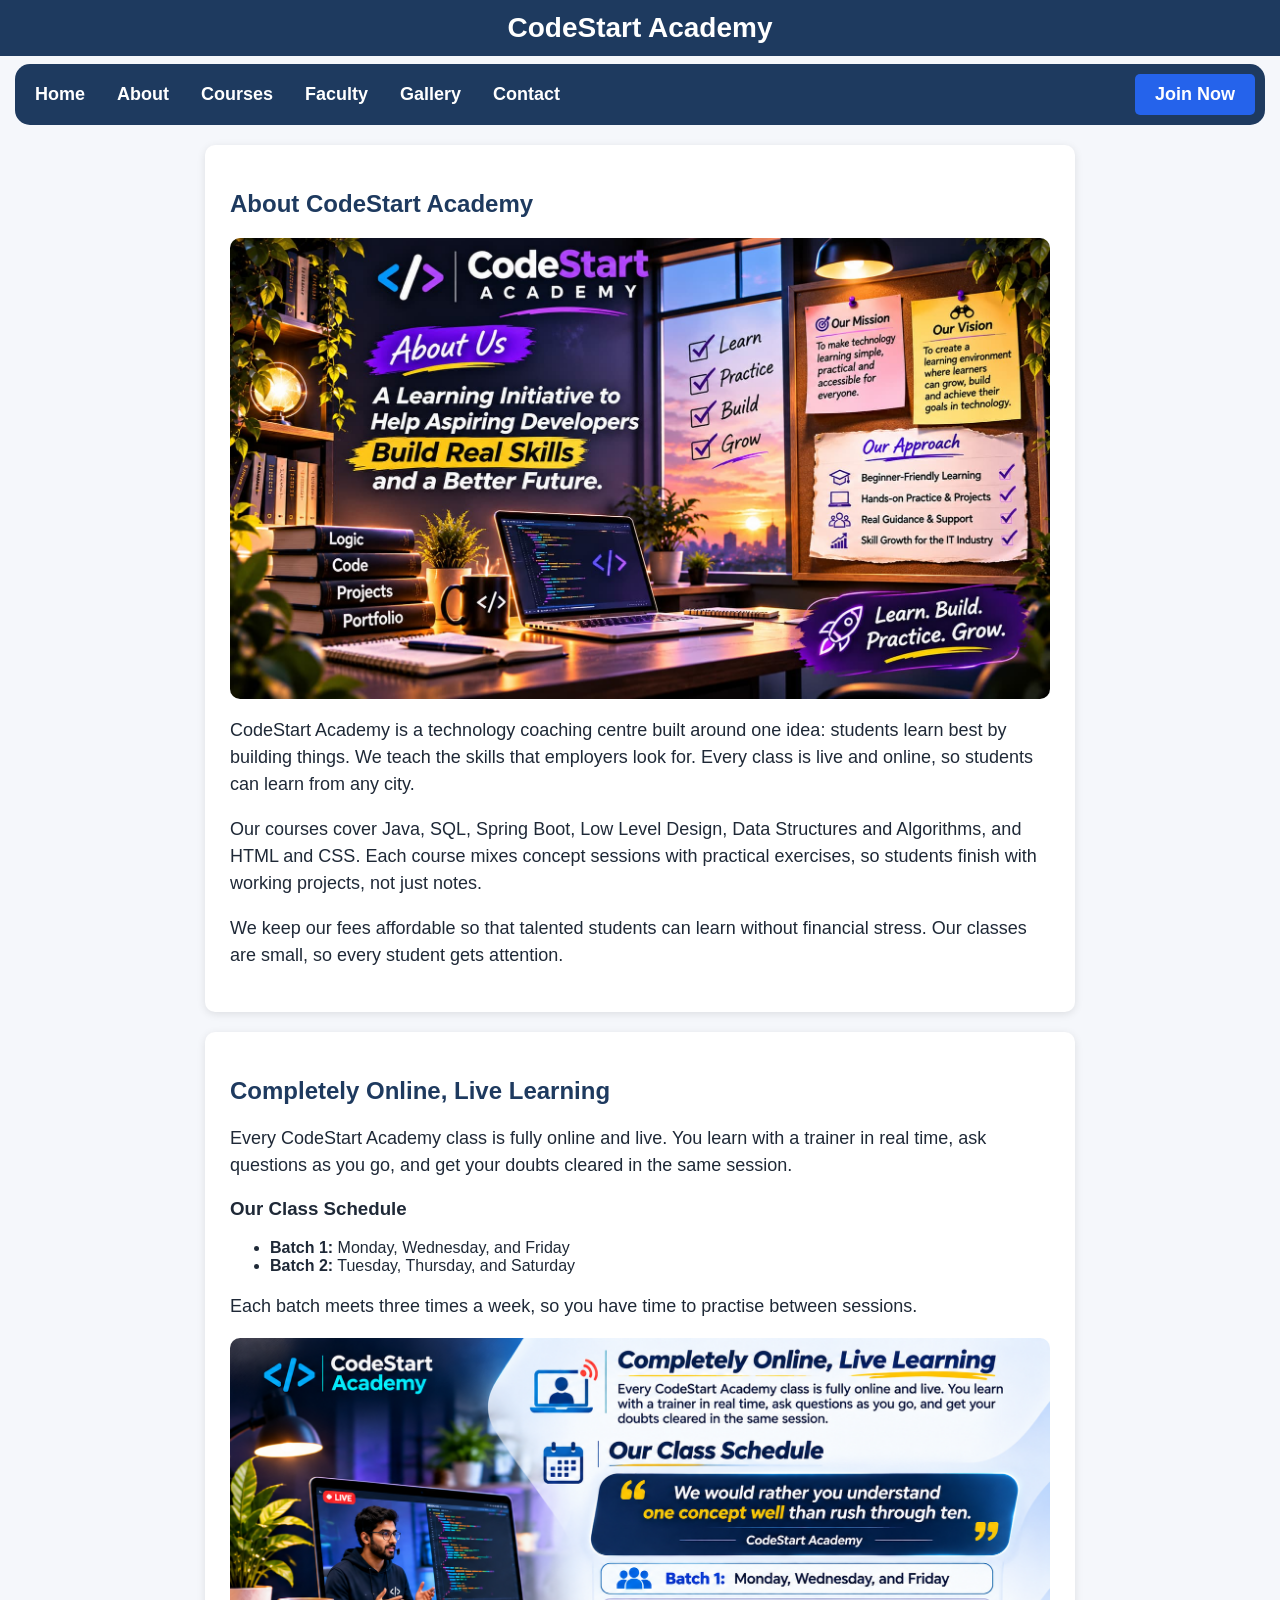
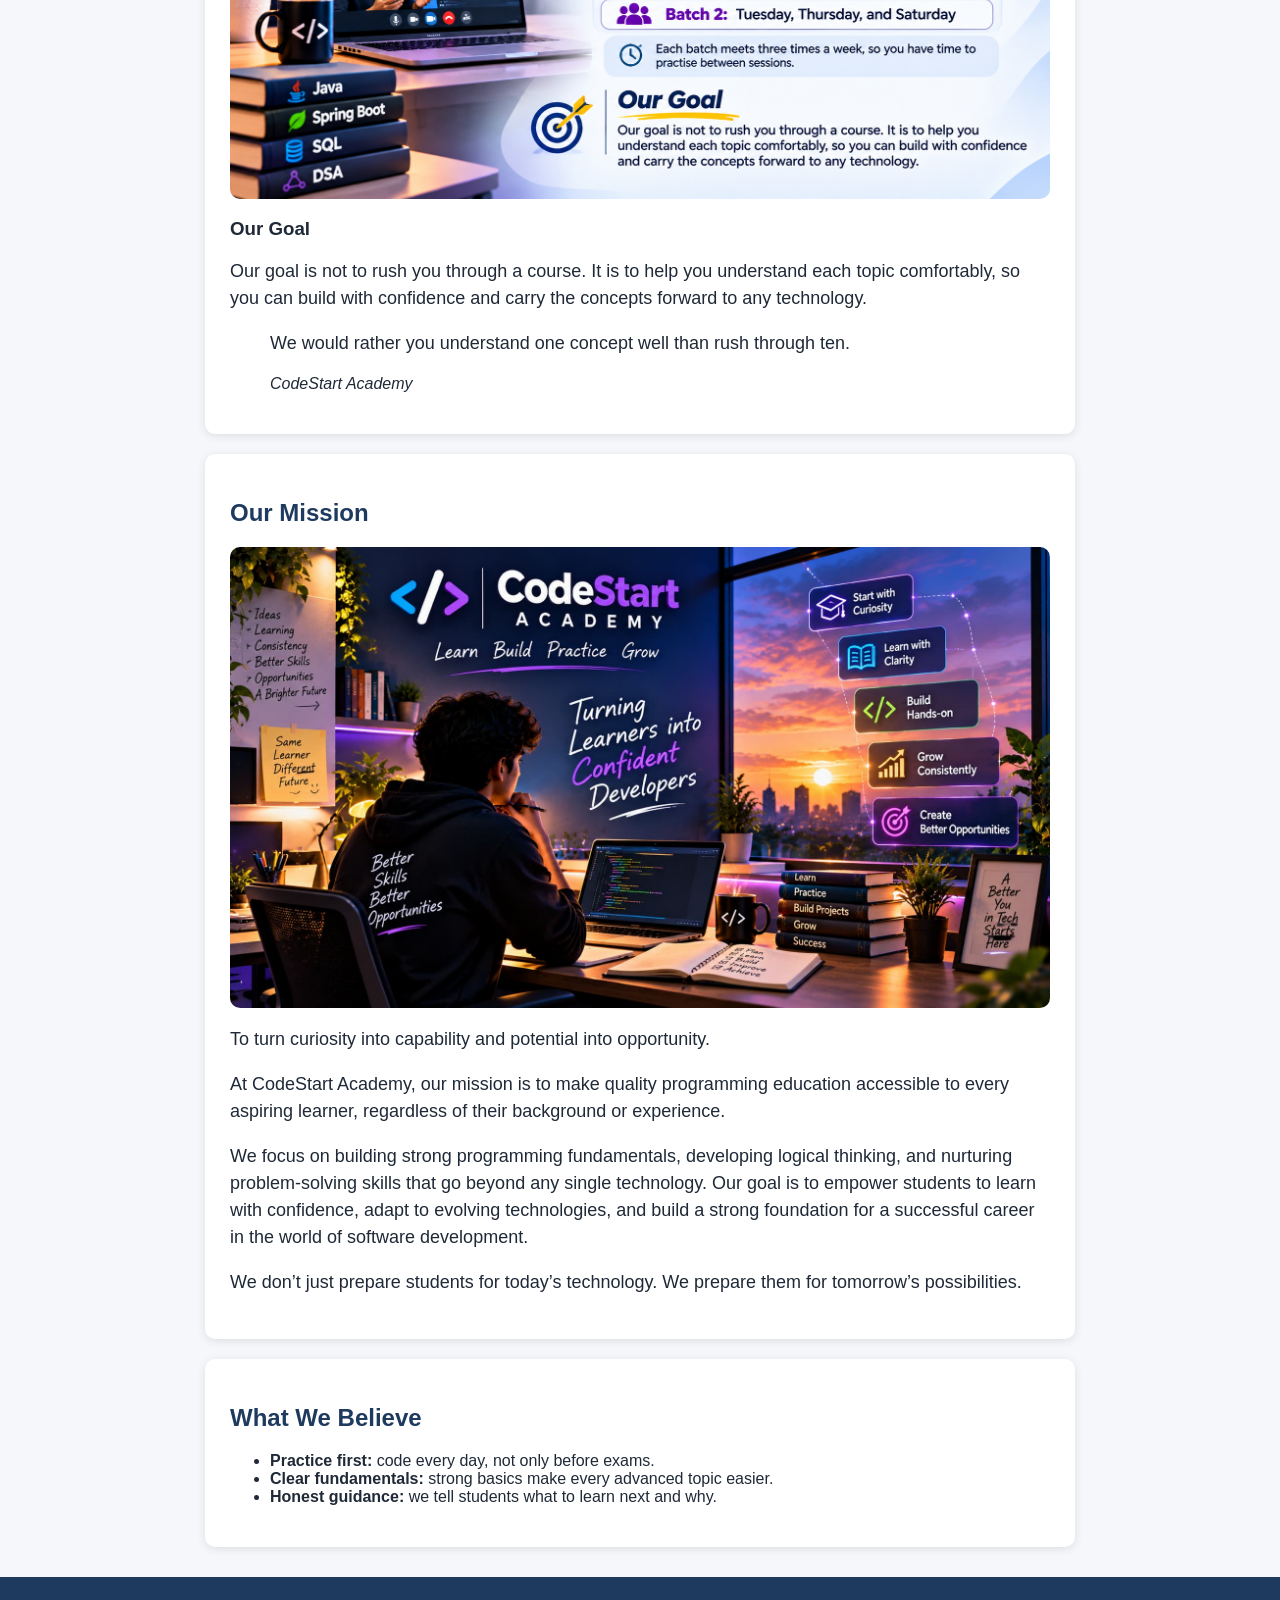
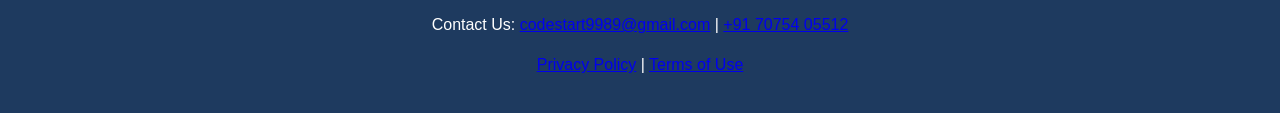
==== about.html @ 23aa97e8 "adding about the live classes" ====
<!DOCTYPE html>
<html lang="en">
  <head>
    <meta charset="UTF-8">
    <meta name="viewport" content="width=device-width, initial-scale=1.0">
    <meta name="description" content="About CodeStart Academy, our story, mission and values.">
    <title>About | CodeStart Academy</title>
    <link rel="stylesheet" href="style.css">
  </head>
  <body>
    <header>
      <h1>CodeStart Academy</h1>
    </header>

    <nav>
      <a href="index.html">Home</a>
      <a href="about.html" aria-current="page">About</a>
      <a href="courses.html">Courses</a>
      <a href="faculty.html">Faculty</a>
      <a href="gallery.html">Gallery</a>
      <a href="contact.html">Contact</a>
      <a href="contact.html" class="btn join-btn">Join Now</a>
    </nav>

    <main>
      <section>
        <h2>About CodeStart Academy</h2>
        <img src="images/about-team.jpg"
             alt="Students and trainer in a discussion at CodeStart Academy"
             width="900" height="400" class="hero-img">
        <p>CodeStart Academy is a technology coaching centre built around one idea: students learn best by building things. We teach the skills that employers look for. Every class is live and online, so students can learn from any city.</p>
        <p>Our courses cover Java, SQL, Spring Boot, Low Level Design, Data Structures and Algorithms, and HTML and CSS. Each course mixes concept sessions with practical exercises, so students finish with working projects, not just notes.</p>
        <p>We keep our fees affordable so that talented students can learn without financial stress. Our classes are small, so every student gets attention.</p>
      </section>

      <section>
        <h2>Completely Online, Live Learning</h2>
        <p>Every CodeStart Academy class is fully online and live. You learn with a trainer in real time, ask questions as you go, and get your doubts cleared in the same session.</p>

        <h3>Our Class Schedule</h3>
        <ul>
          <li><strong>Batch 1:</strong> Monday, Wednesday, and Friday</li>
          <li><strong>Batch 2:</strong> Tuesday, Thursday, and Saturday</li>
        </ul>
        <p>Each batch meets three times a week, so you have time to practise between sessions.</p>

        <img src="images/about-live-class.jpg"
             alt="Student attending a live online class on a laptop"
             width="900" height="400" class="hero-img">

        <h3>Our Goal</h3>
        <p>Our goal is not to rush you through a course. It is to help you understand each topic comfortably, so you can build with confidence and carry the concepts forward to any technology.</p>

        <blockquote class="quote">
          <p>We would rather you understand one concept well than rush through ten.</p>
          <cite>CodeStart Academy</cite>
        </blockquote>
      </section>

      <section>
        <h2>Our Mission</h2>
        <img src="images/about-classroom.jpg"
             alt="Student practising code on a laptop"
             width="900" height="400" class="hero-img">
        <p>To turn curiosity into capability and potential into opportunity.</p>
        <p>At CodeStart Academy, our mission is to make quality programming education accessible to every aspiring learner, regardless of their background or experience.</p>
        <p>We focus on building strong programming fundamentals, developing logical thinking, and nurturing problem-solving skills that go beyond any single technology. Our goal is to empower students to learn with confidence, adapt to evolving technologies, and build a strong foundation for a successful career in the world of software development.</p>
        <p>We don&rsquo;t just prepare students for today&rsquo;s technology. We prepare them for tomorrow&rsquo;s possibilities.</p>
      </section>

      <section>
        <h2>What We Believe</h2>
        <ul>
          <li><strong>Practice first:</strong> code every day, not only before exams.</li>
          <li><strong>Clear fundamentals:</strong> strong basics make every advanced topic easier.</li>
          <li><strong>Honest guidance:</strong> we tell students what to learn next and why.</li>
        </ul>
      </section>
    </main>

    <footer>
      <p>
        Contact Us:
        <a href="mailto:codestart9989@gmail.com">codestart9989@gmail.com</a> |
        <a href="tel:+917075405512">+91 70754 05512</a>
      </p>
      <p>
        <a href="privacy.html">Privacy Policy</a> |
        <a href="terms.html">Terms of Use</a>
      </p>
    </footer>
  </body>
</html>
---- style.css ----
*,
*::before,
*::after {
  box-sizing: border-box;
}

img,
iframe,
video {
  max-width: 100%;
  height: auto;
}
:root {
  --color-primary: #1e3a5f;
  --color-accent: #2563eb;
  --color-accent-dark: #1d4ed8;
  --color-highlight: #f59e0b;
  --color-text: #1f2937;
  --color-muted: #6b7280;
  --color-bg: #f5f7fb;
  --color-white: #ffffff;
}

body {
  background-color: var(--color-bg);
  color: var(--color-text);
  font-family: Arial, sans-serif;
  margin: 0;
}

header h1 {
  color: var(--color-white);
  background-color: var(--color-primary);
  padding: 20px;
  margin: 0 0 20px 0;
  font-size: 36px;
  font-weight: bold;
  text-align: center;
  font-family: Arial, sans-serif;
}

p {
  color: var(--color-text);
  font-size: 18px;
  line-height: 1.5;
}

nav {
  display: flex;
  flex-wrap: wrap;
  gap: 12px;
  justify-content: center;
  align-items: center;
  padding: 15px;
  background-color: var(--color-primary);
  border-radius: 15px;
  margin: 0 15px;
}

nav a {
  text-decoration: none;
  color: var(--color-white);
  font-size: 18px;
  font-weight: bold;
  padding: 10px;
  border-radius: 5px;
  transition: background-color 0.3s ease, color 0.3s ease;
}

nav a:hover {
  background-color: var(--color-accent);
  color: var(--color-white);
}

@media (max-width: 600px) {
  nav {
    flex-direction: row;
    flex-wrap: wrap;
    gap: 6px;
    margin: 0 8px;
    padding: 10px;
  }

  nav a {
    font-size: 15px;
    padding: 8px;
  }
}

main {
  max-width: 900px;
  margin: 0 auto;
  padding: 0 15px;
}

section {
  background-color: var(--color-white);
  padding: 25px;
  margin: 20px 0;
  border-radius: 10px;
  box-shadow: 0 2px 8px rgba(0, 0, 0, 0.1);
}

h2 {
  color: var(--color-primary);
}

button {
  background-color: var(--color-accent);
  color: var(--color-white);
  border: none;
  padding: 10px 20px;
  border-radius: 5px;
  cursor: pointer;
  font-size: 16px;
  transition: background-color 0.3s ease;
}

button:hover {
  background-color: var(--color-accent-dark);
}

.course-card {
  background-color: #e5e7eb;
  padding: 10px;
  border-radius: 10px;
  margin-bottom: 5px;
  transition: background-color 0.3s ease;
}

.course-card:hover {
  background-color: #d1fae5;
}

#courses ul {
  list-style-type: none;
  padding: 0;
}

.radio-options {
  display: flex;
  align-items: center;
  gap: 10px;
  margin-bottom: 10px;
}

.radio-options input {
  width: auto;
  margin: 0;
}

.radio-options label {
  display: inline;
  margin-bottom: 0;
}

img {
  max-width: 100%;
  height: auto;
}

input:not([type="radio"]) {
  width: 100%;
  box-sizing: border-box;
  padding: 10px;
  border: 1px solid #9ca3af;
  border-radius: 5px;
  margin-bottom: 15px;
}

input:focus {
  outline: none;
  border: 2px solid var(--color-accent);
}

label {
  display: block;
  margin-bottom: 5px;
}

form {
  width: 100%;
  max-width: 400px;
  box-sizing: border-box;
  margin: 0 auto;
  padding: 20px;
  border-radius: 10px;
  background-color: var(--color-white);
  box-shadow: 0 2px 8px rgba(0, 0, 0, 0.1);
}

footer {
  text-align: center;
  padding: 20px;
  margin-top: 30px;
  background-color: var(--color-primary);
  color: var(--color-white);
}

footer p {
  color: var(--color-white);
  font-size: 16px;
}
.form-group {
  margin-bottom: 15px;
}

fieldset {
  border: 1px solid #d1d5db;
  border-radius: 8px;
  padding: 15px;
  margin: 0 0 15px 0;
}

legend {
  font-weight: bold;
  color: var(--color-primary);
  padding: 0 5px;
}
.whatsapp-float {
  position: fixed;
  bottom: 20px;
  right: 20px;
  z-index: 1000;
  background-color: #25d366;
  color: var(--color-white);
  padding: 12px 18px;
  border-radius: 30px;
  font-weight: bold;
  text-decoration: none;
  box-shadow: 0 4px 12px rgba(0, 0, 0, 0.25);
}

.whatsapp-float:hover {
  background-color: #1ebe57;
}
iframe {
  max-width: 100%;
  border-radius: 10px;
}
.hero-img {
  width: 100%;
  height: auto;
  border-radius: 10px;
  display: block;
}

.hero {
  margin: 20px 0;
}

.btn {
  display: inline-block;
  background-color: var(--color-accent);
  color: var(--color-white);
  padding: 10px 20px;
  border-radius: 5px;
  text-decoration: none;
  font-weight: bold;
}

.btn:hover {
  background-color: var(--color-accent-dark);
}

.course-grid {
  display: grid;
  grid-template-columns: repeat(auto-fit, minmax(220px, 1fr));
  gap: 16px;
  list-style: none;
  padding: 0;
}

.course-card img {
  width: 100%;
  height: 140px;
  object-fit: cover;
  border-radius: 8px;
  margin-bottom: 10px;
}

.faculty-card {
  display: flex;
  gap: 20px;
  align-items: flex-start;
  flex-wrap: wrap;
}

.faculty-photo {
  width: 160px;
  height: 160px;
  object-fit: cover;
  border-radius: 50%;
}
select {
  width: 100%;
  box-sizing: border-box;
  padding: 10px;
  border: 1px solid #9ca3af;
  border-radius: 5px;
  margin-bottom: 15px;
  background-color: var(--color-white);
}
@media (max-width: 600px) {
  header h1 {
    font-size: 26px;
    padding: 15px;
  }

  h2 {
    font-size: 22px;
  }

  p {
    font-size: 16px;
  }

  section {
    padding: 18px;
  }
}
input,
select,
textarea,
button {
  min-height: 44px;
  font-size: 16px;
}

button {
  width: 100%;
}
.course-item {
  background-color: var(--color-white);
  border-radius: 10px;
  box-shadow: 0 2px 8px rgba(0, 0, 0, 0.1);
  padding: 20px 20px 28px 20px;
  display: flex;
  flex-direction: column;
  gap: 16px;
}

.course-item img {
  width: 100%;
  height: auto;
  display: block;
  border-radius: 8px;
}

.course-info {
  width: 100%;
}

.course-info .btn {
  display: inline-block;
  margin-top: 16px;
  margin-bottom: 8px;
}
.package {
  border: 2px solid var(--color-accent);
}

.package .btn {
  margin-top: 12px;
}
.tag {
  display: inline-block;
  background-color: var(--color-accent);
  color: var(--color-white);
  padding: 4px 12px;
  border-radius: 20px;
  font-size: 14px;
  font-weight: bold;
}
/* Homepage layout */
.home-hero {
  background-color: var(--color-primary);
  color: var(--color-white);
  text-align: center;
  padding: 50px 20px 40px 20px;
  margin: 0;
  border-radius: 0;
  box-shadow: none;
}

.home-hero .eyebrow {
  color: var(--color-highlight);
  font-weight: bold;
  letter-spacing: 2px;
  text-transform: uppercase;
  margin: 0 0 10px 0;
}

.hero-title {
  color: var(--color-white);
  font-size: 34px;
  line-height: 1.25;
  margin: 0 0 16px 0;
}

.home-hero p {
  color: var(--color-white);
  max-width: 720px;
  margin: 0 auto 20px auto;
}

.hero-buttons {
  display: flex;
  flex-wrap: wrap;
  gap: 12px;
  justify-content: center;
  margin-bottom: 24px;
}

.btn-outline {
  background-color: transparent;
  border: 2px solid var(--color-white);
}

.btn-outline:hover {
  background-color: var(--color-white);
  color: var(--color-primary);
}

.join-btn {
  margin-left: auto;
}

.home-block {
  margin: 20px 0;
}

.card-grid {
  display: grid;
  grid-template-columns: repeat(auto-fit, minmax(200px, 1fr));
  gap: 16px;
}

.mini-card {
  display: block;
  background-color: var(--color-bg);
  border-left: 4px solid var(--color-accent);
  border-radius: 10px;
  padding: 18px;
  text-decoration: none;
  color: var(--color-text);
}

.mini-card:hover {
  background-color: #e0ecff;
}

.mini-card h3 {
  margin: 0 0 6px 0;
  color: var(--color-primary);
  font-size: 18px;
}

.mini-card p {
  margin: 0;
  font-size: 16px;
}

.step-no {
  font-size: 24px;
  font-weight: bold;
  color: var(--color-accent) !important;
  margin: 0 0 6px 0 !important;
}

.split {
  display: flex;
  flex-wrap: wrap;
  gap: 24px;
  align-items: center;
}

.split img {
  flex: 1 1 300px;
  width: 100%;
  height: auto;
  border-radius: 10px;
}

.split div {
  flex: 1 1 300px;
}

.cta-box {
  background-color: var(--color-primary);
  color: var(--color-white);
  text-align: center;
  padding: 40px 25px;
  border-radius: 10px;
  margin: 20px 0;
  box-shadow: none;
}

.cta-box h2 {
  color: var(--color-white);
}

.cta-box p {
  color: var(--color-white);
}
/* Show only the chosen course on the homepage */
.course-detail {
  display: none;
  scroll-margin-top: 20px;
}

.course-detail:target {
  display: block;
}

body:has(.course-detail:target) .course-picker {
  display: none;
}
/* Tighter header, nav and hero */
header h1 {
  padding: 12px;
  margin: 0;
  font-size: 28px;
}

nav {
  margin: 8px 15px;
  padding: 10px;
}

.home-hero {
  display: grid;
  grid-template-columns: 1fr 1fr;
  gap: 24px;
  align-items: center;
  text-align: left;
  padding: 24px 20px;
  margin: 0;
}

.home-hero .eyebrow {
  margin-bottom: 6px;
}

.home-hero .hero-title {
  font-size: 28px;
  margin-bottom: 10px;
}

.hero-text .hero-buttons {
  justify-content: flex-start;
  margin-bottom: 0;
}

.home-hero .hero-img {
  width: 100%;
  height: auto;
  border-radius: 10px;
}

@media (max-width: 700px) {
  .home-hero {
    grid-template-columns: 1fr;
    text-align: center;
  }

  .hero-text .hero-buttons {
    justify-content: center;
  }
}
/* Bigger gallery photos */
.gallery-grid {
  grid-template-columns: repeat(auto-fit, minmax(300px, 1fr));
}

.gallery-card a {
  display: block;
  cursor: zoom-in;
}

.gallery-card img {
  height: 260px;
}

/* Full-size photo viewer (opens when a photo is clicked) */
.lightbox {
  display: none;
  position: fixed;
  inset: 0;
  z-index: 2000;
  background-color: rgba(0, 0, 0, 0.9);
  align-items: center;
  justify-content: center;
  padding: 20px;
}

.lightbox:target {
  display: flex;
}

.lightbox img {
  max-width: 95vw;
  max-height: 85vh;
  width: auto;
  height: auto;
  border-radius: 8px;
}

.lightbox .close {
  position: absolute;
  top: 20px;
  right: 24px;
  color: var(--color-white);
  font-size: 20px;
  font-weight: bold;
  text-decoration: none;
}
/* Lightbox: fit the whole photo inside the screen */
.lightbox {
  position: fixed;
  top: 0;
  left: 0;
  width: 100vw;
  height: 100vh;
  height: 100dvh;
  z-index: 2000;
  background-color: rgba(0, 0, 0, 0.92);
  display: none;
  align-items: center;
  justify-content: center;
  padding: 60px 16px 16px 16px;
  box-sizing: border-box;
}

.lightbox:target {
  display: flex;
}

.lightbox img {
  display: block;
  width: auto;
  height: auto;
  max-width: 100%;
  max-height: 100%;
  object-fit: contain;
  border-radius: 8px;
}

.lightbox .close {
  position: absolute;
  top: 16px;
  right: 20px;
  color: var(--color-white);
  font-size: 20px;
  font-weight: bold;
  text-decoration: none;
  z-index: 2001;
}
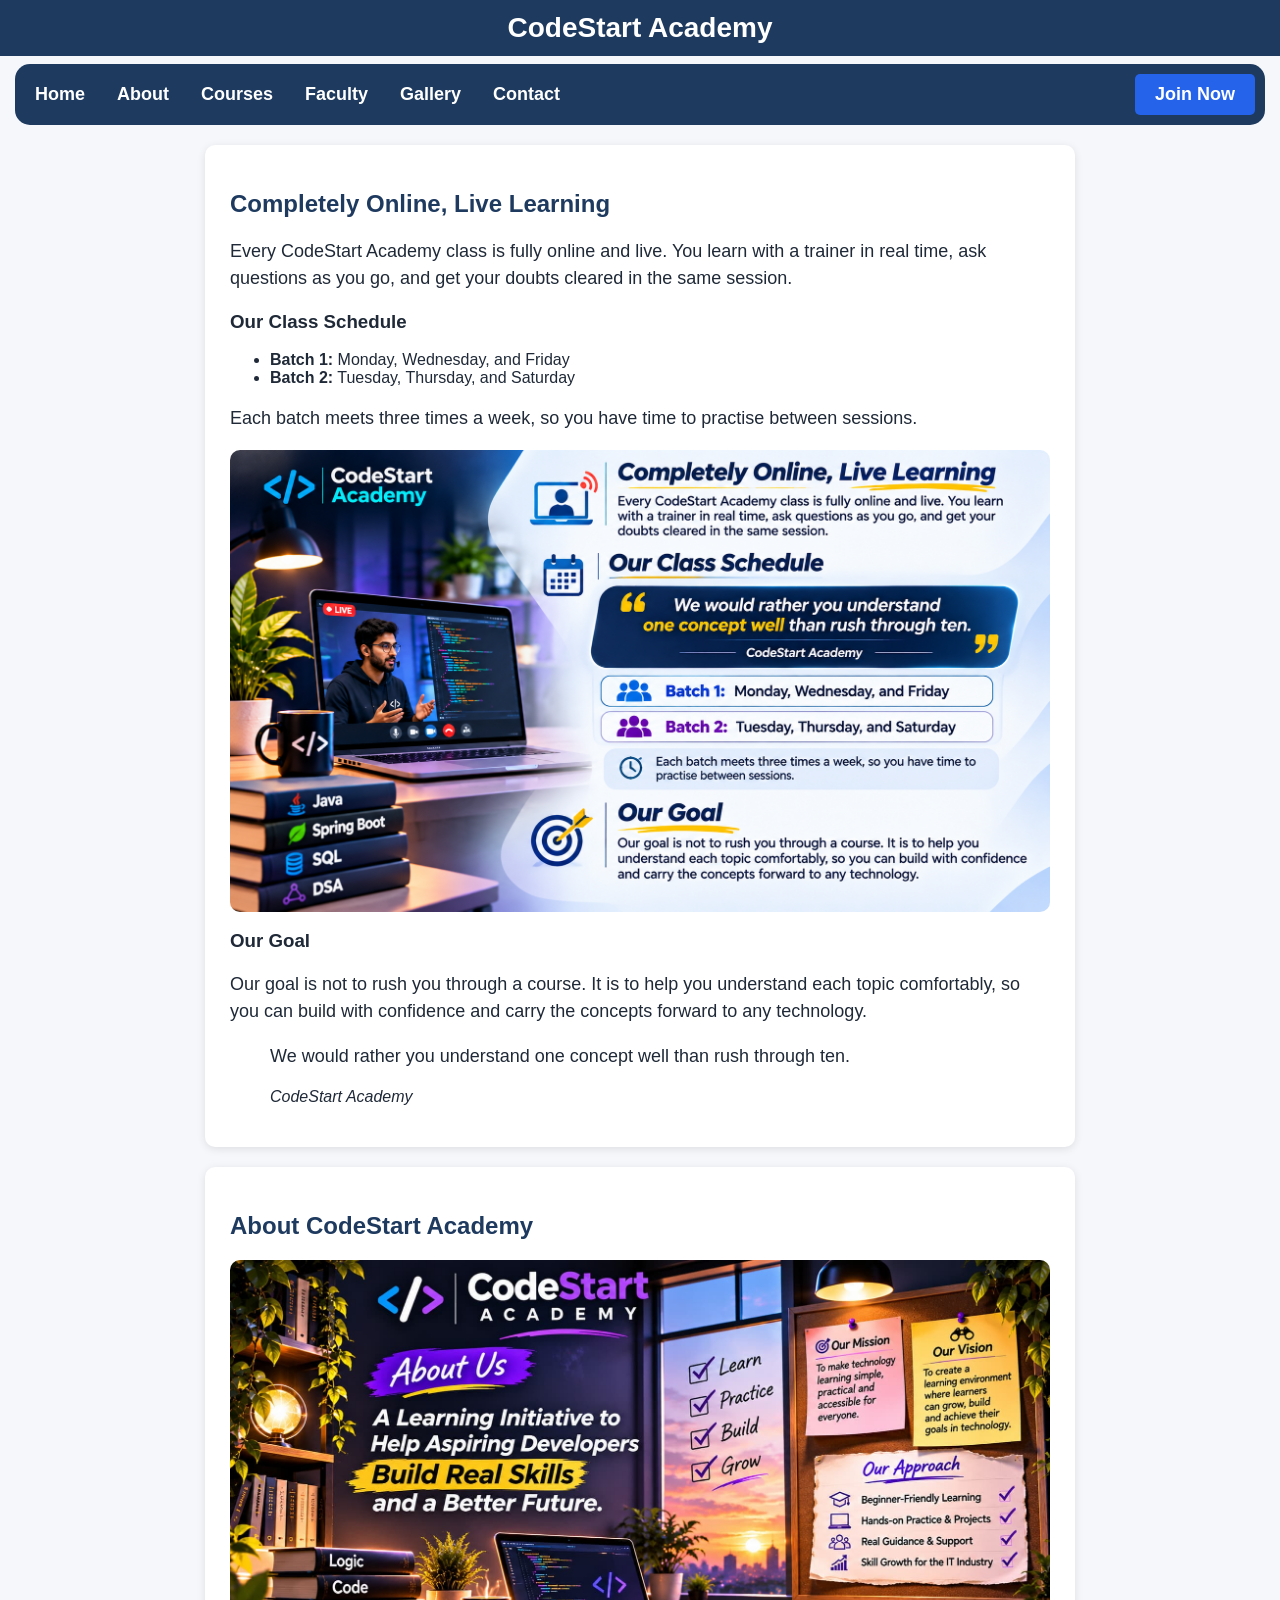
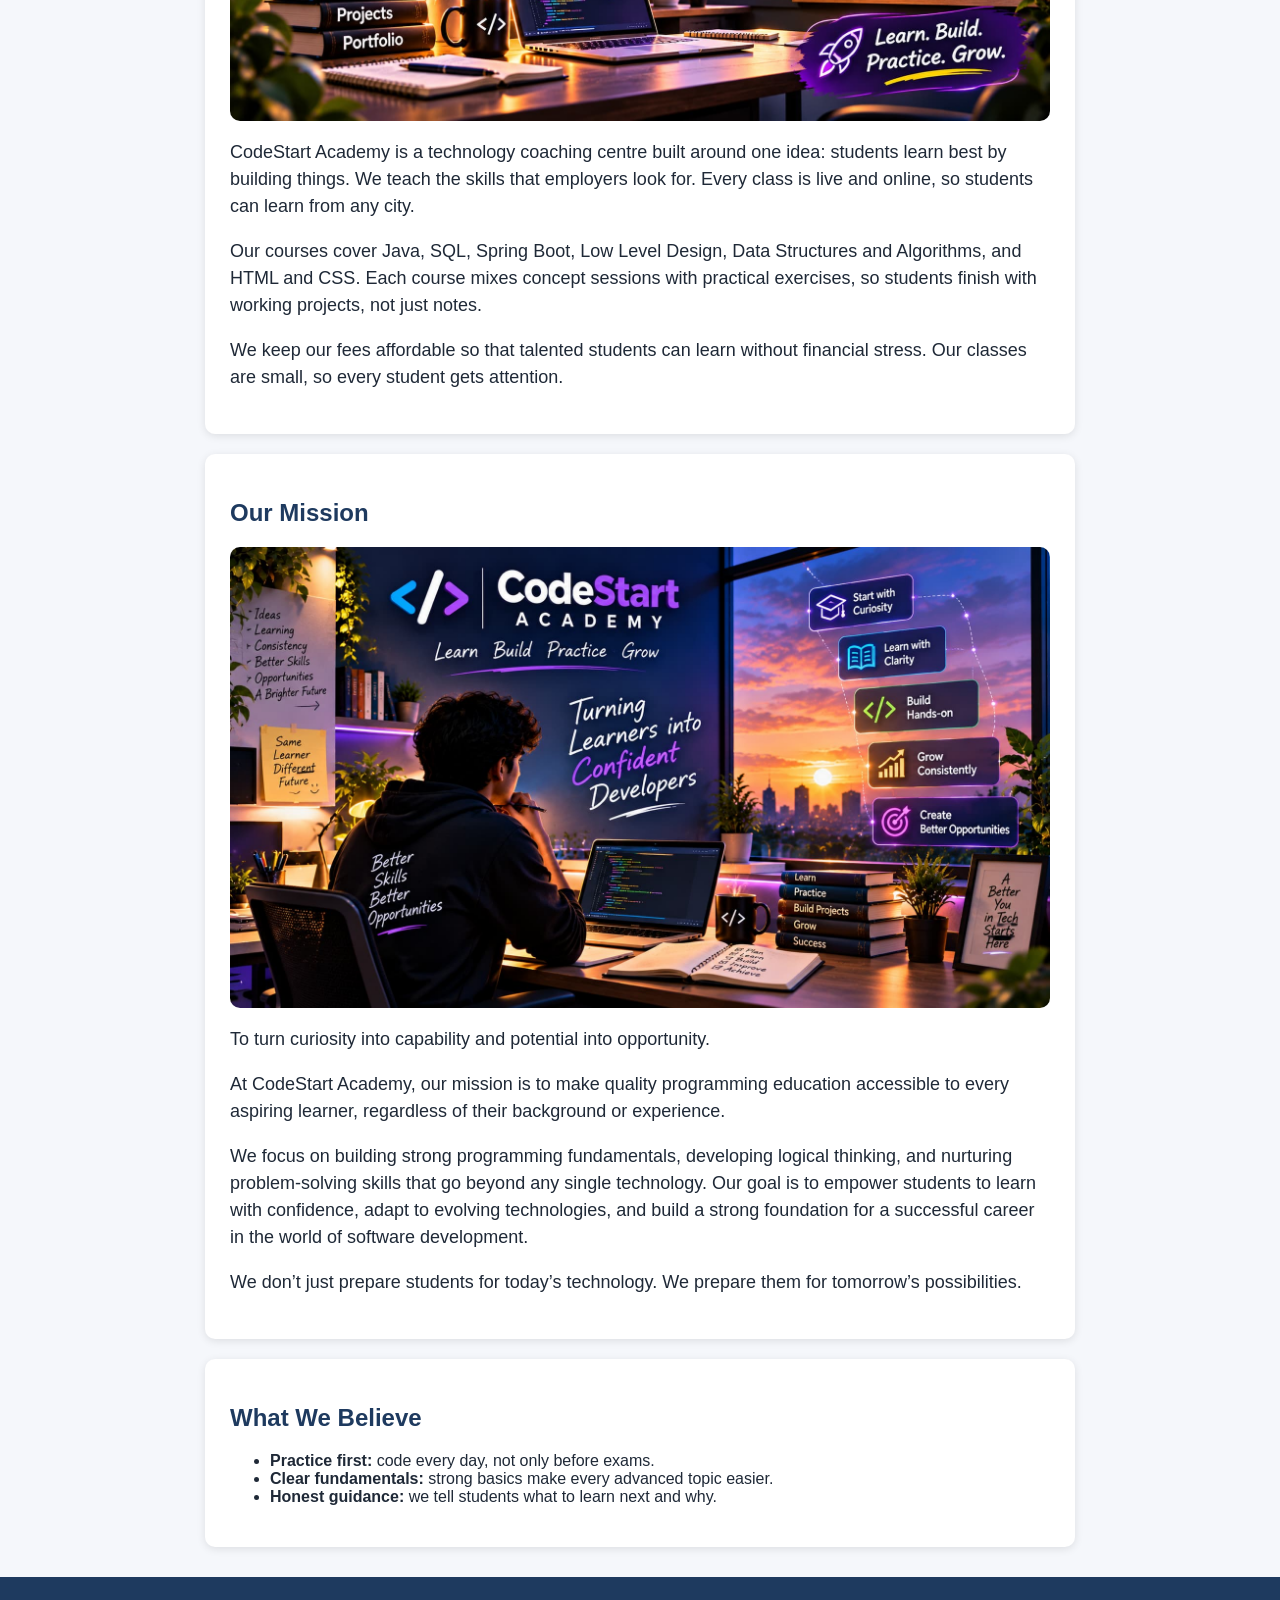
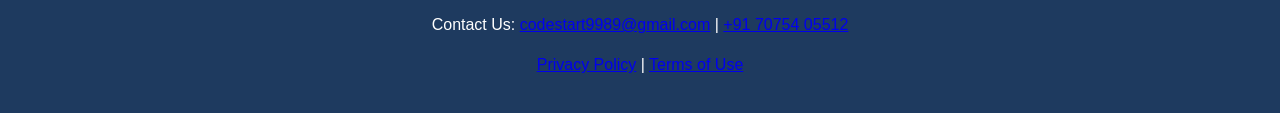
==== commit 29835798: "Edited the about page" ====
--- a/about.html
+++ b/about.html
@@ -24,16 +24,6 @@
 
     <main>
       <section>
-        <h2>About CodeStart Academy</h2>
-        <img src="images/about-team.jpg"
-             alt="Students and trainer in a discussion at CodeStart Academy"
-             width="900" height="400" class="hero-img">
-        <p>CodeStart Academy is a technology coaching centre built around one idea: students learn best by building things. We teach the skills that employers look for. Every class is live and online, so students can learn from any city.</p>
-        <p>Our courses cover Java, SQL, Spring Boot, Low Level Design, Data Structures and Algorithms, and HTML and CSS. Each course mixes concept sessions with practical exercises, so students finish with working projects, not just notes.</p>
-        <p>We keep our fees affordable so that talented students can learn without financial stress. Our classes are small, so every student gets attention.</p>
-      </section>
-
-      <section>
         <h2>Completely Online, Live Learning</h2>
         <p>Every CodeStart Academy class is fully online and live. You learn with a trainer in real time, ask questions as you go, and get your doubts cleared in the same session.</p>
 
@@ -56,6 +46,17 @@
           <cite>CodeStart Academy</cite>
         </blockquote>
       </section>
+      <section>
+        <h2>About CodeStart Academy</h2>
+        <img src="images/about-team.jpg"
+             alt="Students and trainer in a discussion at CodeStart Academy"
+             width="900" height="400" class="hero-img">
+        <p>CodeStart Academy is a technology coaching centre built around one idea: students learn best by building things. We teach the skills that employers look for. Every class is live and online, so students can learn from any city.</p>
+        <p>Our courses cover Java, SQL, Spring Boot, Low Level Design, Data Structures and Algorithms, and HTML and CSS. Each course mixes concept sessions with practical exercises, so students finish with working projects, not just notes.</p>
+        <p>We keep our fees affordable so that talented students can learn without financial stress. Our classes are small, so every student gets attention.</p>
+      </section>
+
+      
 
       <section>
         <h2>Our Mission</h2>
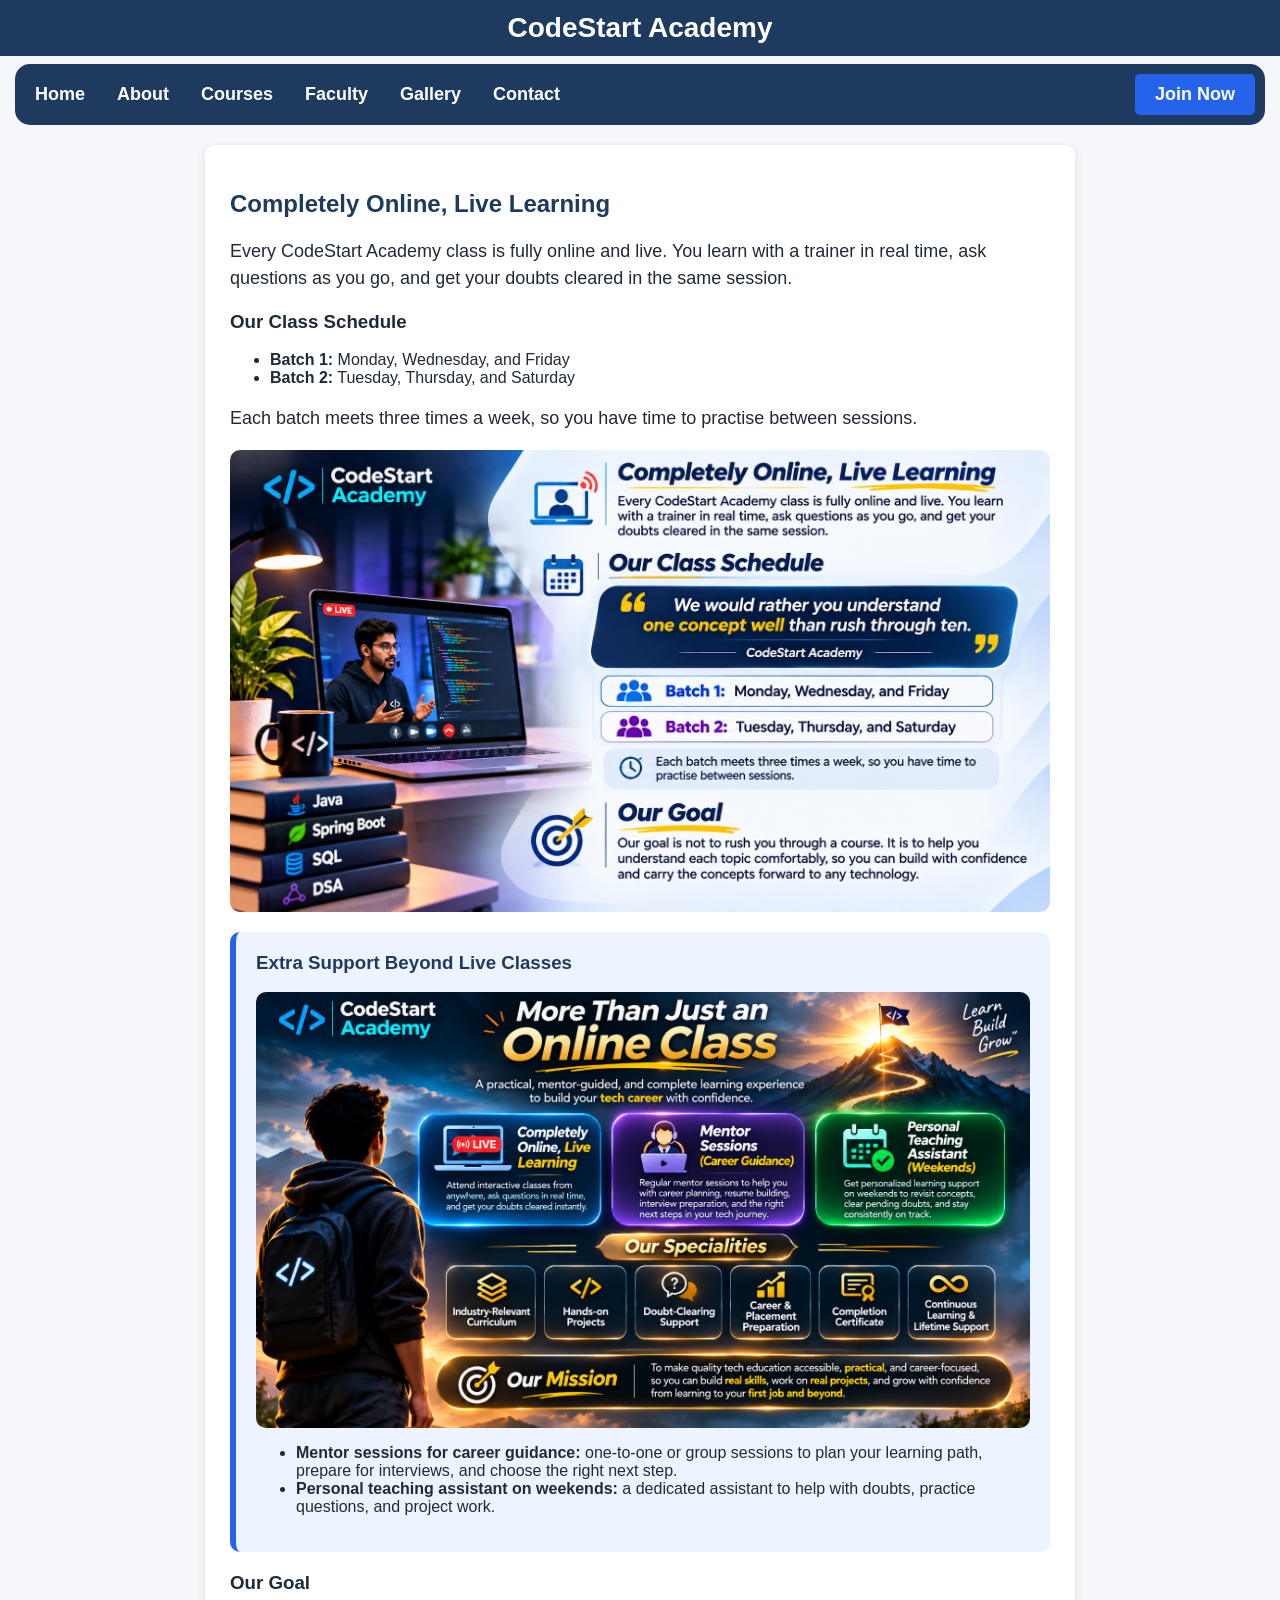
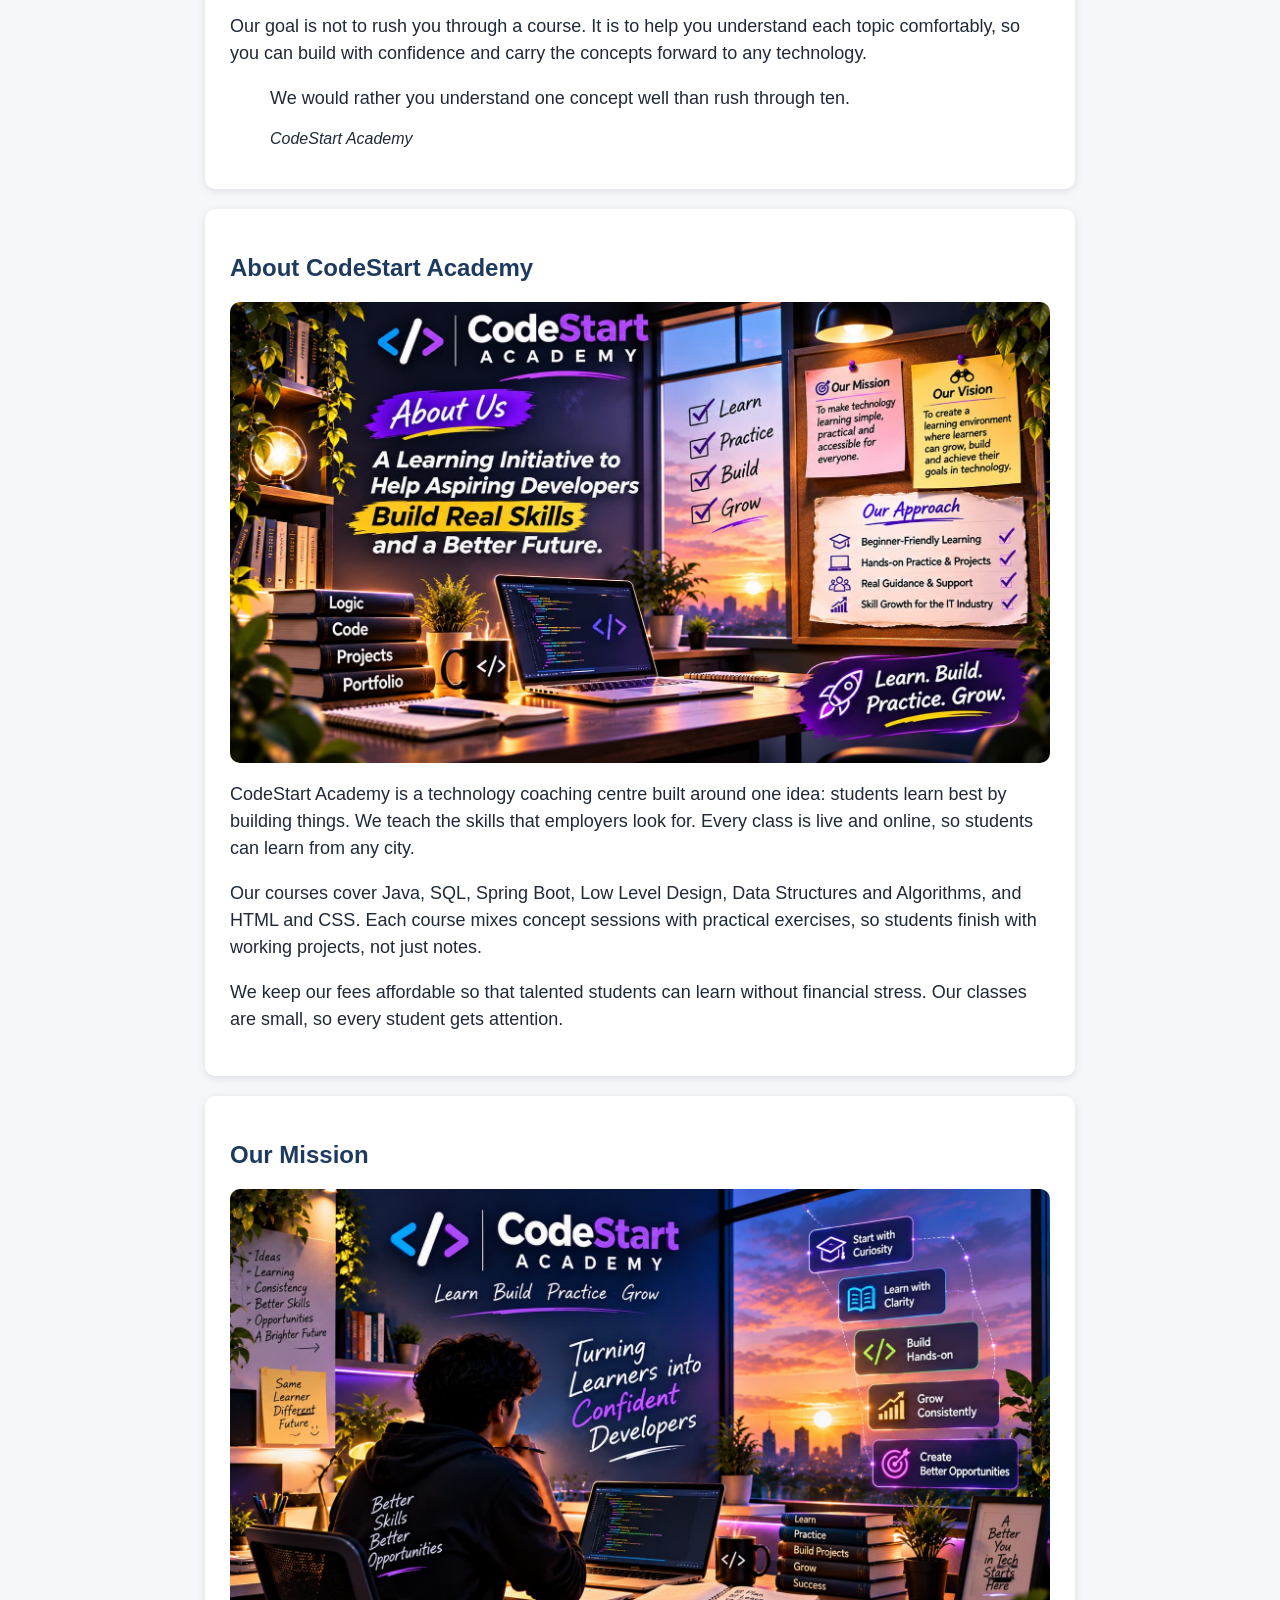
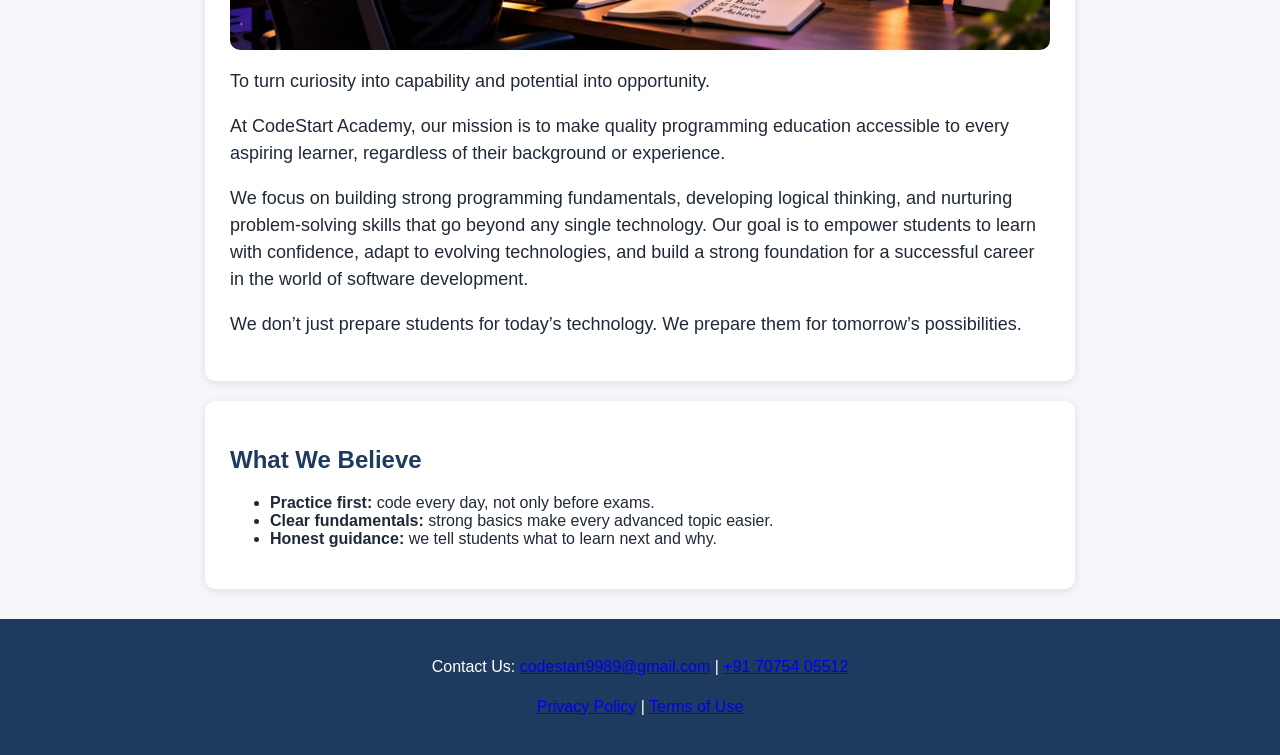
==== commit 4bd2c2c2: "Highlight mentor sessions and weekend teaching assistant on about page" ====
--- a/about.html
+++ b/about.html
@@ -37,7 +37,16 @@
         <img src="images/about-live-class.jpg"
              alt="Student attending a live online class on a laptop"
              width="900" height="400" class="hero-img">
-
+<div class="highlight-box">
+  <h3>Extra Support Beyond Live Classes</h3>
+  <img src="images/about-support.jpg"
+       alt="Student getting career guidance from a mentor during an online session"
+       width="900" height="400" class="hero-img">
+  <ul>
+    <li><strong>Mentor sessions for career guidance:</strong> one-to-one or group sessions to plan your learning path, prepare for interviews, and choose the right next step.</li>
+    <li><strong>Personal teaching assistant on weekends:</strong> a dedicated assistant to help with doubts, practice questions, and project work.</li>
+  </ul>
+</div>
         <h3>Our Goal</h3>
         <p>Our goal is not to rush you through a course. It is to help you understand each topic comfortably, so you can build with confidence and carry the concepts forward to any technology.</p>
 
--- a/style.css
+++ b/style.css
@@ -655,4 +655,20 @@
   font-weight: bold;
   text-decoration: none;
   z-index: 2001;
+}
+.highlight-box {
+  background-color: #eef4ff;
+  border-left: 6px solid var(--color-accent);
+  border-radius: 10px;
+  padding: 20px;
+  margin: 20px 0;
+}
+
+.highlight-box h3 {
+  color: var(--color-primary);
+  margin-top: 0;
+}
+
+.highlight-box img {
+  margin: 12px 0;
 }
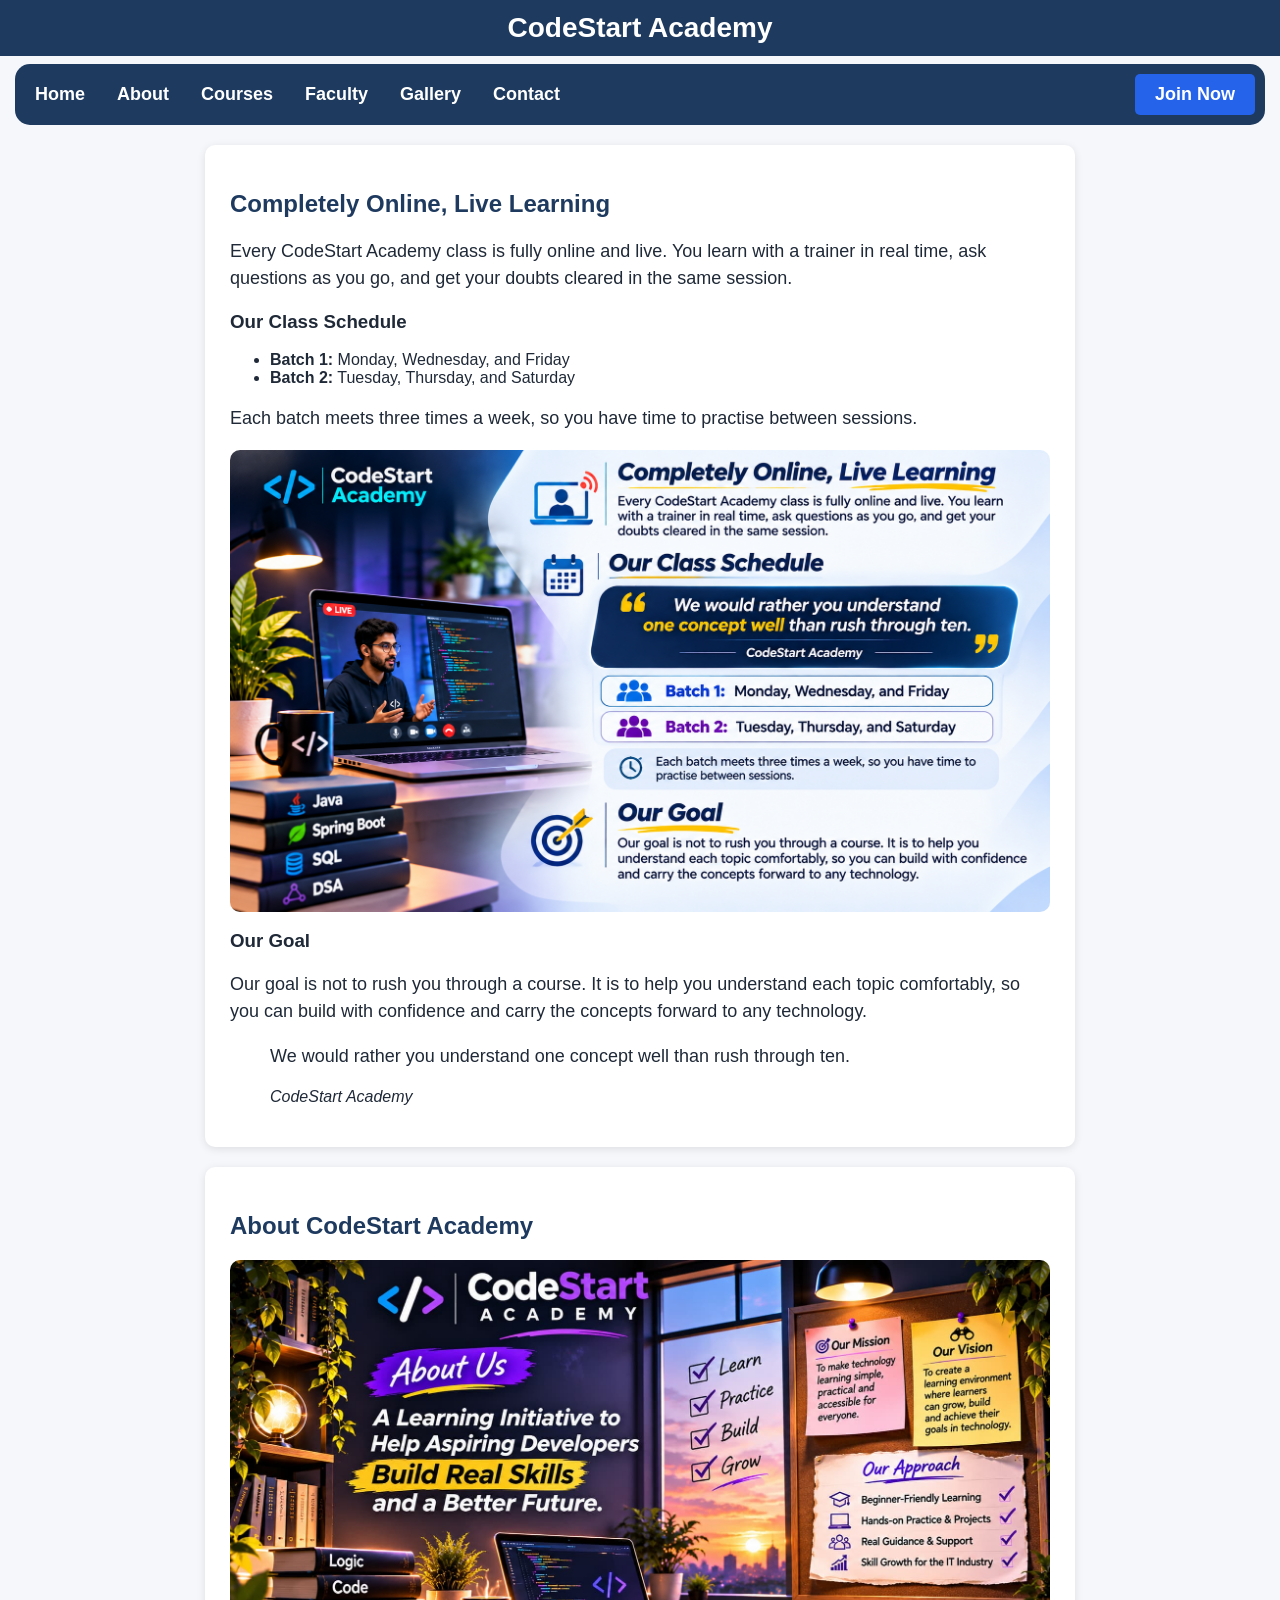
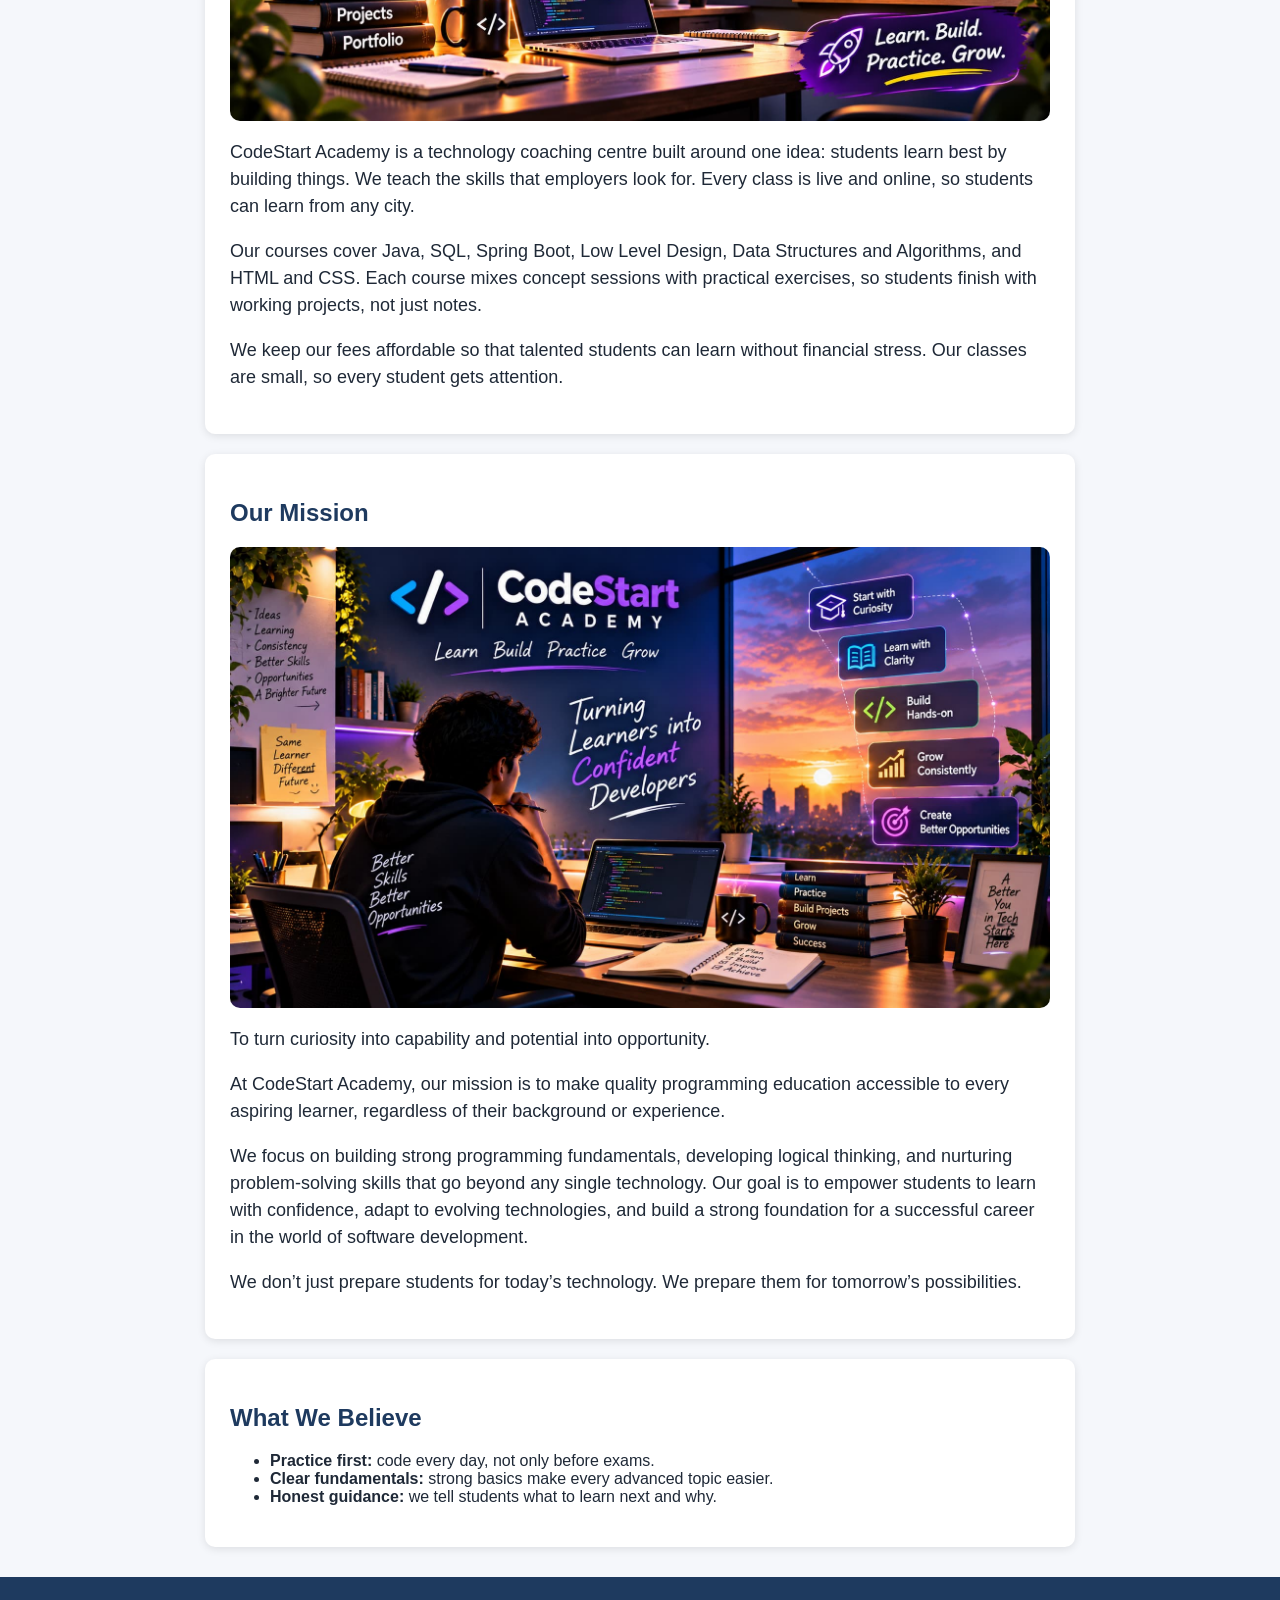
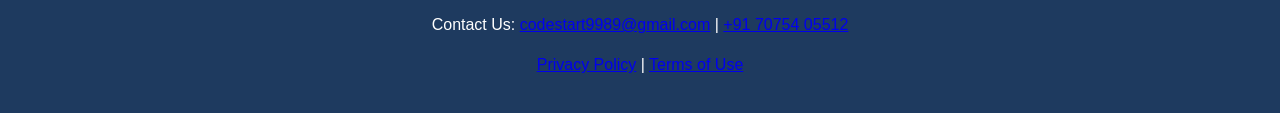
==== commit ff79ec71: "Remove support block from about page" ====
--- a/about.html
+++ b/about.html
@@ -37,16 +37,7 @@
         <img src="images/about-live-class.jpg"
              alt="Student attending a live online class on a laptop"
              width="900" height="400" class="hero-img">
-<div class="highlight-box">
-  <h3>Extra Support Beyond Live Classes</h3>
-  <img src="images/about-support.jpg"
-       alt="Student getting career guidance from a mentor during an online session"
-       width="900" height="400" class="hero-img">
-  <ul>
-    <li><strong>Mentor sessions for career guidance:</strong> one-to-one or group sessions to plan your learning path, prepare for interviews, and choose the right next step.</li>
-    <li><strong>Personal teaching assistant on weekends:</strong> a dedicated assistant to help with doubts, practice questions, and project work.</li>
-  </ul>
-</div>
+
         <h3>Our Goal</h3>
         <p>Our goal is not to rush you through a course. It is to help you understand each topic comfortably, so you can build with confidence and carry the concepts forward to any technology.</p>
 
@@ -55,6 +46,7 @@
           <cite>CodeStart Academy</cite>
         </blockquote>
       </section>
+
       <section>
         <h2>About CodeStart Academy</h2>
         <img src="images/about-team.jpg"
@@ -64,8 +56,6 @@
         <p>Our courses cover Java, SQL, Spring Boot, Low Level Design, Data Structures and Algorithms, and HTML and CSS. Each course mixes concept sessions with practical exercises, so students finish with working projects, not just notes.</p>
         <p>We keep our fees affordable so that talented students can learn without financial stress. Our classes are small, so every student gets attention.</p>
       </section>
-
-      
 
       <section>
         <h2>Our Mission</h2>
--- a/style.css
+++ b/style.css
@@ -671,4 +671,49 @@
 
 .highlight-box img {
   margin: 12px 0;
+}
+.support-banner {
+  background: linear-gradient(135deg, var(--color-accent), var(--color-primary));
+  color: var(--color-white);
+  text-align: center;
+  padding: 36px 24px;
+  margin: 0;
+  border-radius: 0;
+  box-shadow: none;
+}
+
+.support-banner .eyebrow {
+  color: var(--color-highlight);
+  font-weight: bold;
+  letter-spacing: 2px;
+  text-transform: uppercase;
+  margin: 0 0 8px 0;
+}
+
+.support-banner h2 {
+  color: var(--color-white);
+  font-size: 28px;
+  margin: 0 0 12px 0;
+}
+
+.support-banner p {
+  color: var(--color-white);
+  max-width: 680px;
+  margin: 0 auto 18px auto;
+}
+
+.support-banner .btn {
+  background-color: var(--color-white);
+  color: var(--color-primary);
+}
+
+.support-banner .btn:hover {
+  background-color: var(--color-highlight);
+  color: var(--color-primary);
+}
+
+@media (max-width: 600px) {
+  .support-banner h2 {
+    font-size: 22px;
+  }
 }
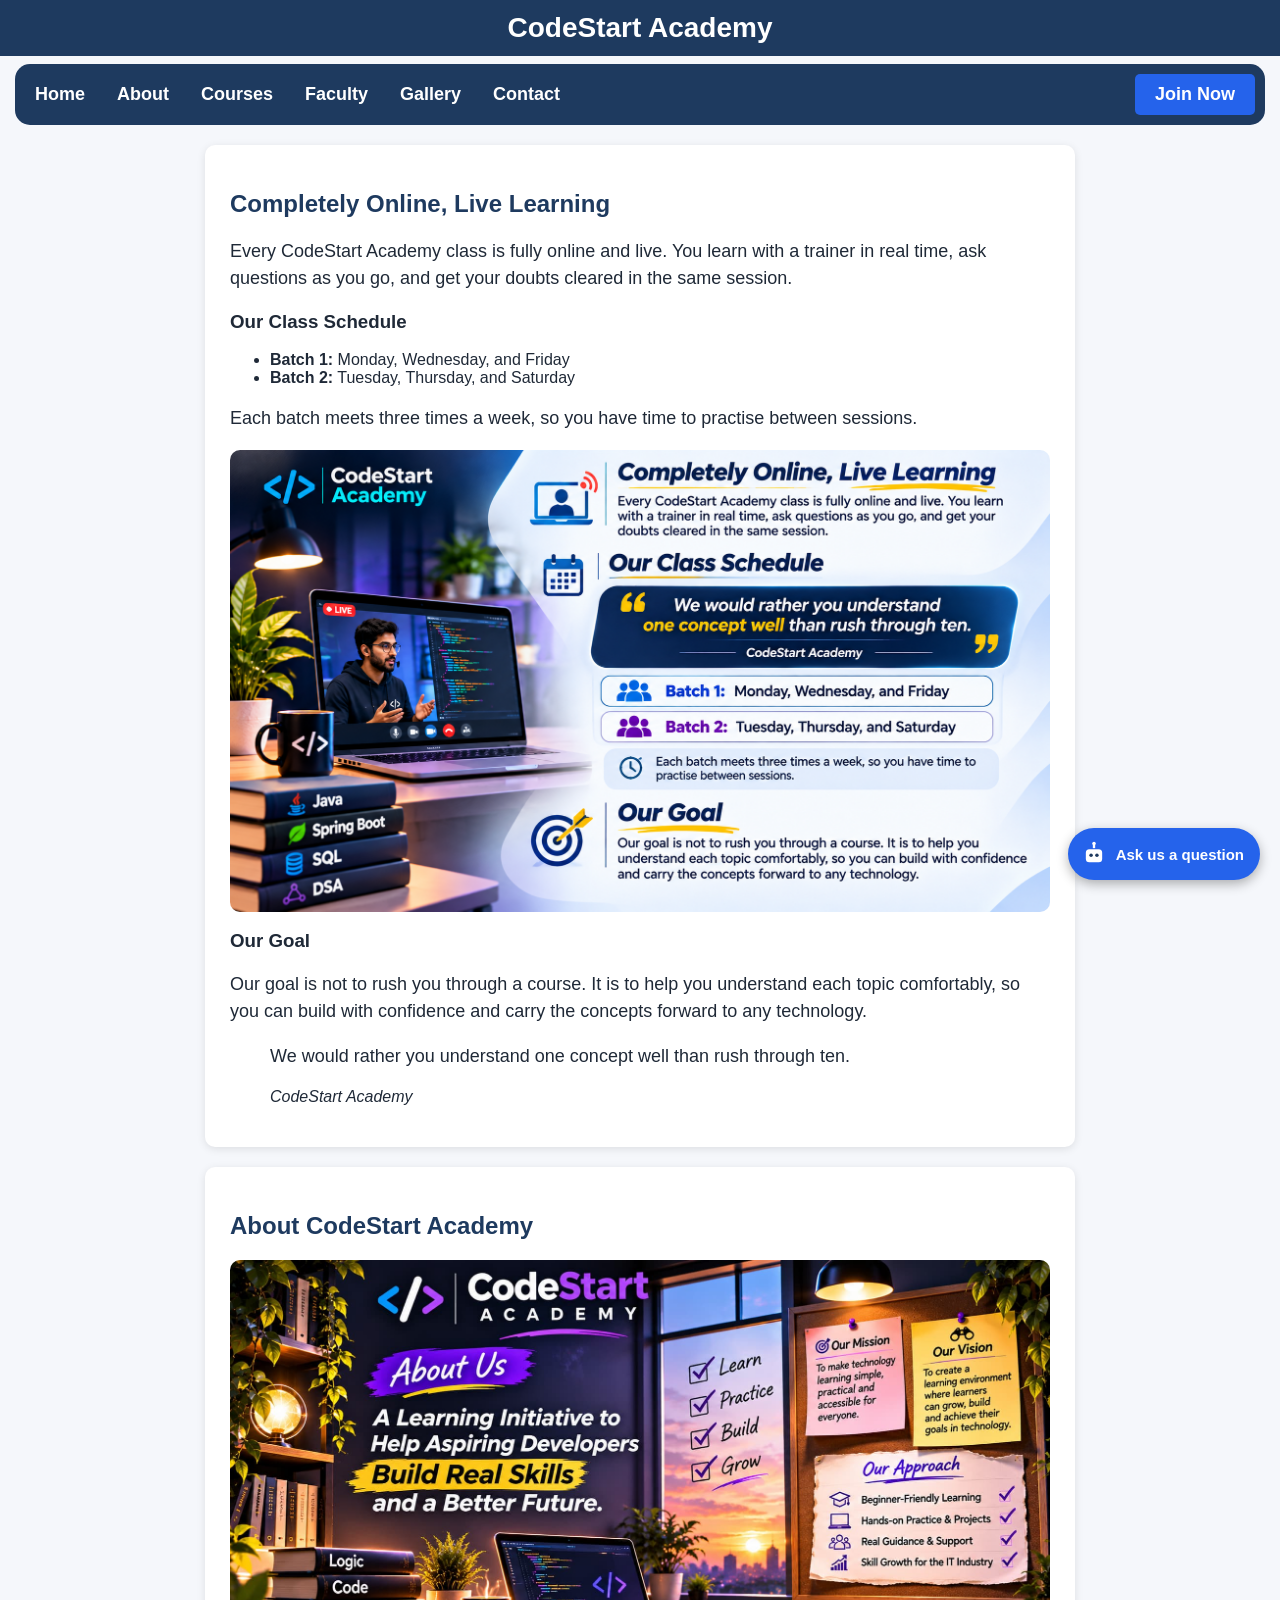
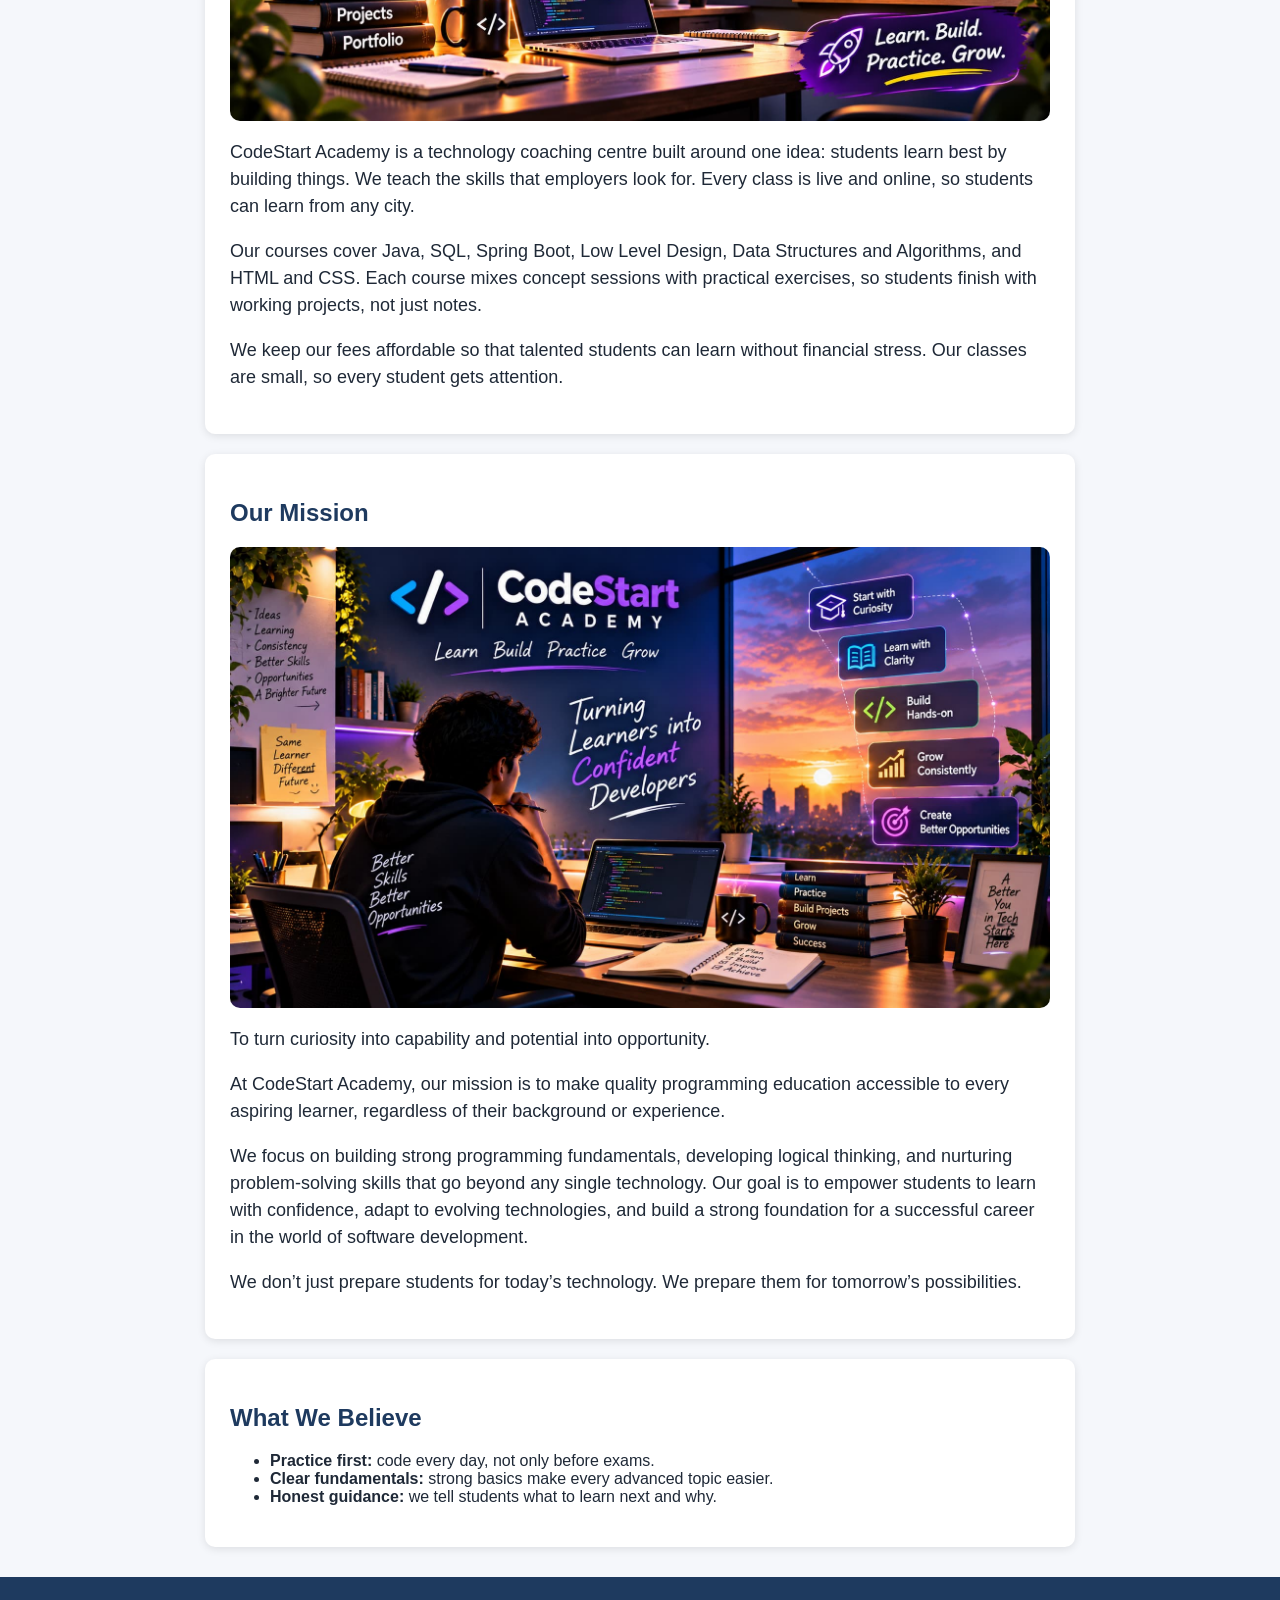
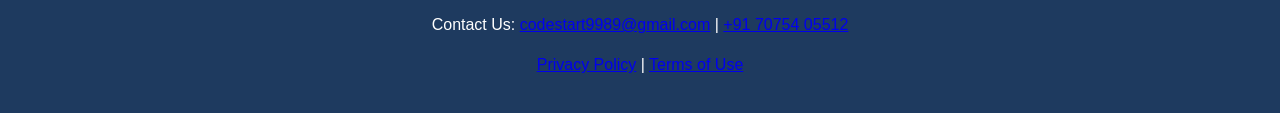
==== commit e4527e3b: "Show chatbot on all pages with clear label" ====
--- a/about.html
+++ b/about.html
@@ -6,7 +6,13 @@
     <meta name="description" content="About CodeStart Academy, our story, mission and values.">
     <title>About | CodeStart Academy</title>
     <link rel="stylesheet" href="style.css">
-  </head>
+  <script async src="https://www.googletagmanager.com/gtag/js?id=G-7S1333WQDV"></script>
+<script>
+  window.dataLayer = window.dataLayer || [];
+  function gtag(){dataLayer.push(arguments);}
+  gtag('js', new Date());
+  gtag('config', 'G-7S1333WQDV');
+</script>
   <body>
     <header>
       <h1>CodeStart Academy</h1>
@@ -89,5 +95,6 @@
         <a href="terms.html">Terms of Use</a>
       </p>
     </footer>
+    <script src="chatbot.js"></script>
   </body>
 </html>
--- a/style.css
+++ b/style.css
@@ -672,48 +672,217 @@
 .highlight-box img {
   margin: 12px 0;
 }
-.support-banner {
-  background: linear-gradient(135deg, var(--color-accent), var(--color-primary));
-  color: var(--color-white);
-  text-align: center;
-  padding: 36px 24px;
+/* Support section: a normal page section */
+.support-section h2 {
+  margin-top: 0;
+}
+
+.support-grid {
+  display: grid;
+  grid-template-columns: 1fr 1fr;
+  gap: 28px;
+  align-items: center;
+}
+
+.support-list {
+  list-style: none;
+  padding: 0;
+  margin: 0 0 20px 0;
+}
+
+.support-list li {
+  padding: 8px 0 8px 24px;
+  position: relative;
+  line-height: 1.5;
+}
+
+.support-list li::before {
+  content: "\2713";
+  position: absolute;
+  left: 0;
+  color: var(--color-accent);
+  font-weight: bold;
+}
+
+.support-img {
+  width: 100%;
+  height: auto;
+  border-radius: 10px;
+}
+
+@media (max-width: 700px) {
+  .support-grid {
+    grid-template-columns: 1fr;
+  }
+}
+/* More Than Just an Online Class: normal section */
+.support-section h2 {
+  color: var(--color-primary);
+  margin-top: 0;
+}
+
+.support-section > p {
+  color: var(--color-text);
+}
+
+.support-grid {
+  display: grid;
+  grid-template-columns: 1fr 1fr;
+  gap: 28px;
+  align-items: start;
+  margin-top: 20px;
+}
+
+.support-list {
+  list-style: none;
+  padding: 0;
   margin: 0;
-  border-radius: 0;
-  box-shadow: none;
-}
-
-.support-banner .eyebrow {
-  color: var(--color-highlight);
-  font-weight: bold;
-  letter-spacing: 2px;
-  text-transform: uppercase;
+}
+
+.support-list li {
+  color: var(--color-text);
+  font-size: 17px;
+  line-height: 1.5;
+  padding: 8px 0 8px 24px;
+  position: relative;
+}
+
+.support-list li::before {
+  content: "\2713";
+  position: absolute;
+  left: 0;
+  color: var(--color-accent);
+  font-weight: bold;
+}
+
+.support-img {
+  display: block;
+  width: 100%;
+  height: auto;
+  border-radius: 10px;
+}
+
+.support-action {
+  margin-top: 28px;
+}
+
+@media (max-width: 700px) {
+  .support-grid {
+    grid-template-columns: 1fr;
+  }
+}
+/* Chatbot: small round robot button, fixed at bottom right */
+.chat-toggle {
+  position: fixed;
+  bottom: 20px;
+  right: 20px;
+  z-index: 1000;
+  width: 52px;
+  height: 52px;
+  min-height: 52px;
+  padding: 0;
+  border-radius: 50%;
+  border: none;
+  background-color: var(--color-accent);
+  color: var(--color-white);
+  display: flex;
+  align-items: center;
+  justify-content: center;
+  cursor: pointer;
+  box-shadow: 0 4px 12px rgba(0, 0, 0, 0.3);
+}
+
+.chat-toggle:hover {
+  background-color: var(--color-accent-dark);
+}
+
+.chat-box {
+  position: fixed;
+  bottom: 85px;
+  right: 20px;
+  width: 320px;
+  max-width: calc(100vw - 40px);
+  background: var(--color-white);
+  border-radius: 12px;
+  box-shadow: 0 6px 20px rgba(0, 0, 0, 0.2);
+  z-index: 1001;
+  overflow: hidden;
+}
+
+.chat-box[hidden] {
+  display: none;
+}
+
+.chat-header {
+  display: flex;
+  justify-content: space-between;
+  align-items: center;
+  background: var(--color-primary);
+  color: var(--color-white);
+  padding: 10px 14px;
+}
+
+.chat-header button {
+  background: none;
+  color: var(--color-white);
+  font-size: 22px;
+  padding: 0 6px;
+  min-height: auto;
+  width: auto;
+}
+
+.chat-messages {
+  height: 260px;
+  overflow-y: auto;
+  padding: 12px;
+}
+
+.chat-messages p {
+  font-size: 15px;
+  padding: 8px 10px;
+  border-radius: 8px;
   margin: 0 0 8px 0;
 }
 
-.support-banner h2 {
-  color: var(--color-white);
-  font-size: 28px;
-  margin: 0 0 12px 0;
-}
-
-.support-banner p {
-  color: var(--color-white);
-  max-width: 680px;
-  margin: 0 auto 18px auto;
-}
-
-.support-banner .btn {
-  background-color: var(--color-white);
-  color: var(--color-primary);
-}
-
-.support-banner .btn:hover {
-  background-color: var(--color-highlight);
-  color: var(--color-primary);
-}
-
-@media (max-width: 600px) {
-  .support-banner h2 {
-    font-size: 22px;
-  }
+.chat-bot {
+  background: var(--color-bg);
+}
+
+.chat-user {
+  background: #e0ecff;
+  text-align: right;
+}
+
+.chat-form {
+  display: flex;
+  gap: 6px;
+  padding: 10px;
+  border-top: 1px solid #e5e7eb;
+}
+
+.chat-form input {
+  flex: 1;
+  margin: 0;
+}
+
+.chat-form button {
+  width: auto;
+  min-height: 44px;
+}
+.chat-toggle {
+  width: 52px !important;
+  min-height: 52px !important;
+}
+/* Chatbot label beside the robot */
+.chat-toggle {
+  width: auto !important;
+  border-radius: 30px !important;
+  padding: 0 16px 0 12px !important;
+  gap: 8px;
+}
+
+.chat-label {
+  font-size: 15px;
+  font-weight: bold;
+  white-space: nowrap;
 }
